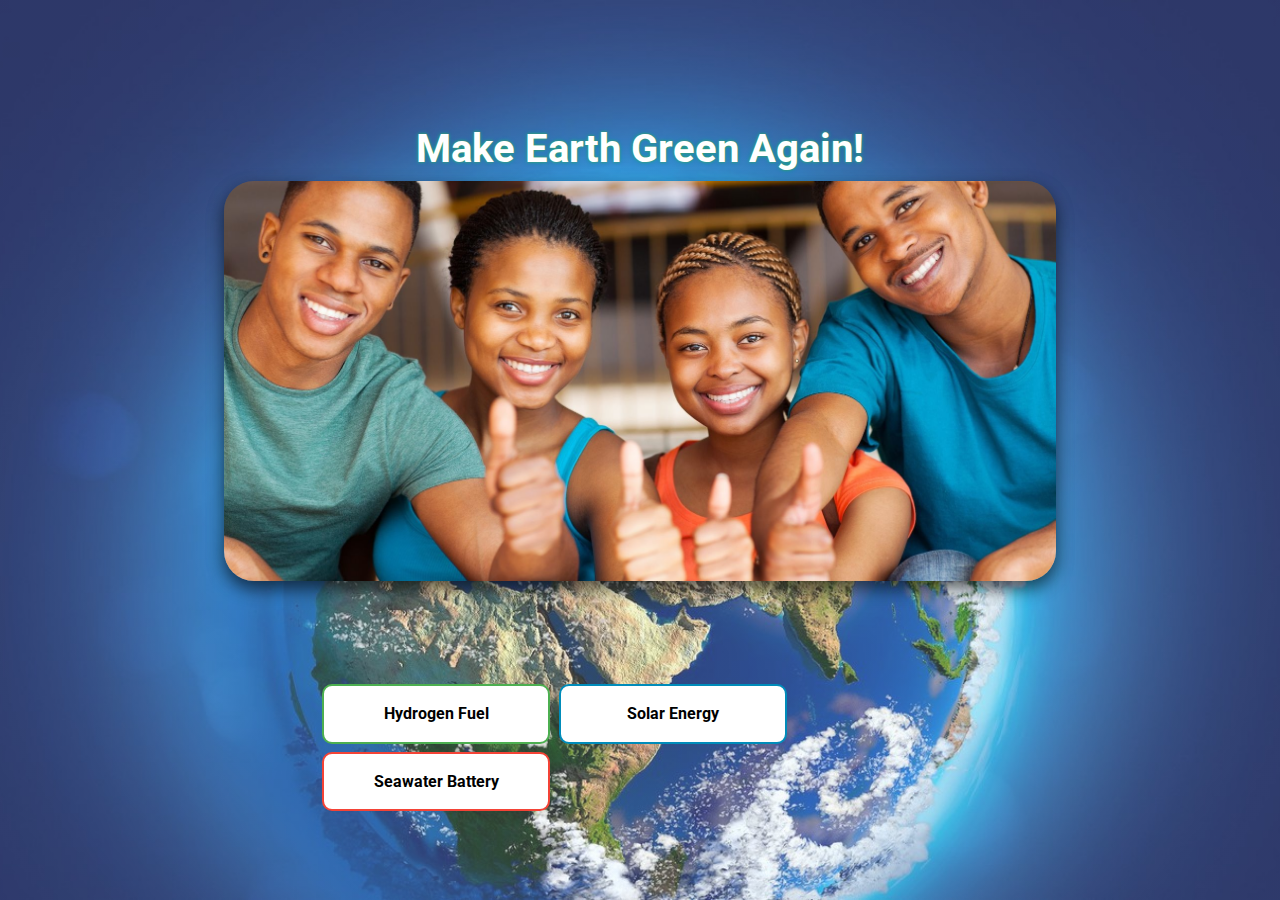
==== index.html @ 9904fbb9 "Initial Website design" ====
<!DOCTYPE html>
<html lang="en" dir="ltr">
  <head>
    <!--Variable (i think) for the veiwport-->
    <meta name="viewport" content="with=device-width, initial-scale=1.0">
    <!--Link to the styling CSS sheet-->
    <link rel="stylesheet" href="style-ro.css">
    <!--googlefonts-->
    <link rel="preconnect" href="https://fonts.googleapis.com">
    <link rel="preconnect" href="https://fonts.gstatic.com" crossorigin>
    <link href="https://fonts.googleapis.com/css2?family=Roboto:ital,wght@0,100;0,300;0,400;0,500;0,700;1,300;1,400;1,500;1,700&display=swap" rel="stylesheet">
    <!--title of the website-->
    <title>Green Earth Now!</title>
    <!--favicon-->
    <link rel="icon" type="image/x-icon" href="images/earthfav.png">
  </head>

  <body>
    <div class="box1">

      <div class="top-section">
        <h1>Make Earth Green Again!</h1>
        <img class="top" src="images/people2.png" alt="Green Earth Now!" >
      </div>

      <div class="bottom-section">
        <a href="one.html" class="button f1">Hydrogen Fuel</a>
        <a href="two.html" class="button f2">Solar Energy</a>
        <a href="three.html" class="button f3">Seawater Battery</a>

      </div>

    </div>

  </body>
</html>
---- style-ro.css ----
* {
  margin: 0;
  padding: 0;
  font-family: 'Roboto', sans-serif;
  font-weight: bold;
  line-height: 1.6em;
  font-size: 20px;
}

body{
  background-color: #2e4057;
}

.box1 { /* Background Image */
  height: 100vh;
  width: 100%;
  background-image: linear-gradient(#e3f4fe33,#e3f4fe33),url(images/earthbkg3.png);
  background-size: cover;
  background-position: center;
  position: absolute;
}

.top-section{
  background-color: none;
  width: 65%;
  margin: 13vh auto 10vh auto;
}

h1{
  text-align: center;
  color: white;
  font-size: 40px;
  font-weight: bold;
  text-shadow: 0 0 3px #4CAF50, 0 0 5px #008CBA;
}


.top{
  opacity: 1.0;
  width: 100%;
  height: 400px;
  object-fit: cover;
  border-radius: 30px;
  /* border: 5px solid #f44336;*/
  box-shadow: 0 8px 16px 0 rgba(0,0,0,0.5), 0 6px 20px 0 rgba(0,0,0,0.19);
}


.bottom-section{
  background-color: none;
  width: 50%;
  margin: 10vh auto 10vh auto;
}

.button {
  background-color: #4CAF50;
  border: none;
  border-radius: 10px;
  color: white;
  padding: 15px 32px;
  text-align: center;
  text-decoration: none;
  display: inline-block;
  font-size: 16px;
  margin: 4px 2px;
  cursor: pointer;
}

.f1{
  width: 25%;
  background-color: white;
  color: black;
  border: 2px solid #4CAF50;
}
.f1:hover {
  background-color: #4CAF50;
  color: white;
}

.f2{
  width: 25%;
  background-color: white;
  color: black;
  border: 2px solid #008CBA;
}

.f2:hover {
  background-color: #008CBA;
  color: white;
}

.f3{
  width: 25%;
  background-color: white;
  color: black;
  border: 2px solid #f44336;
}

.f3:hover {
  background-color: #f44336;
  color: white;
}
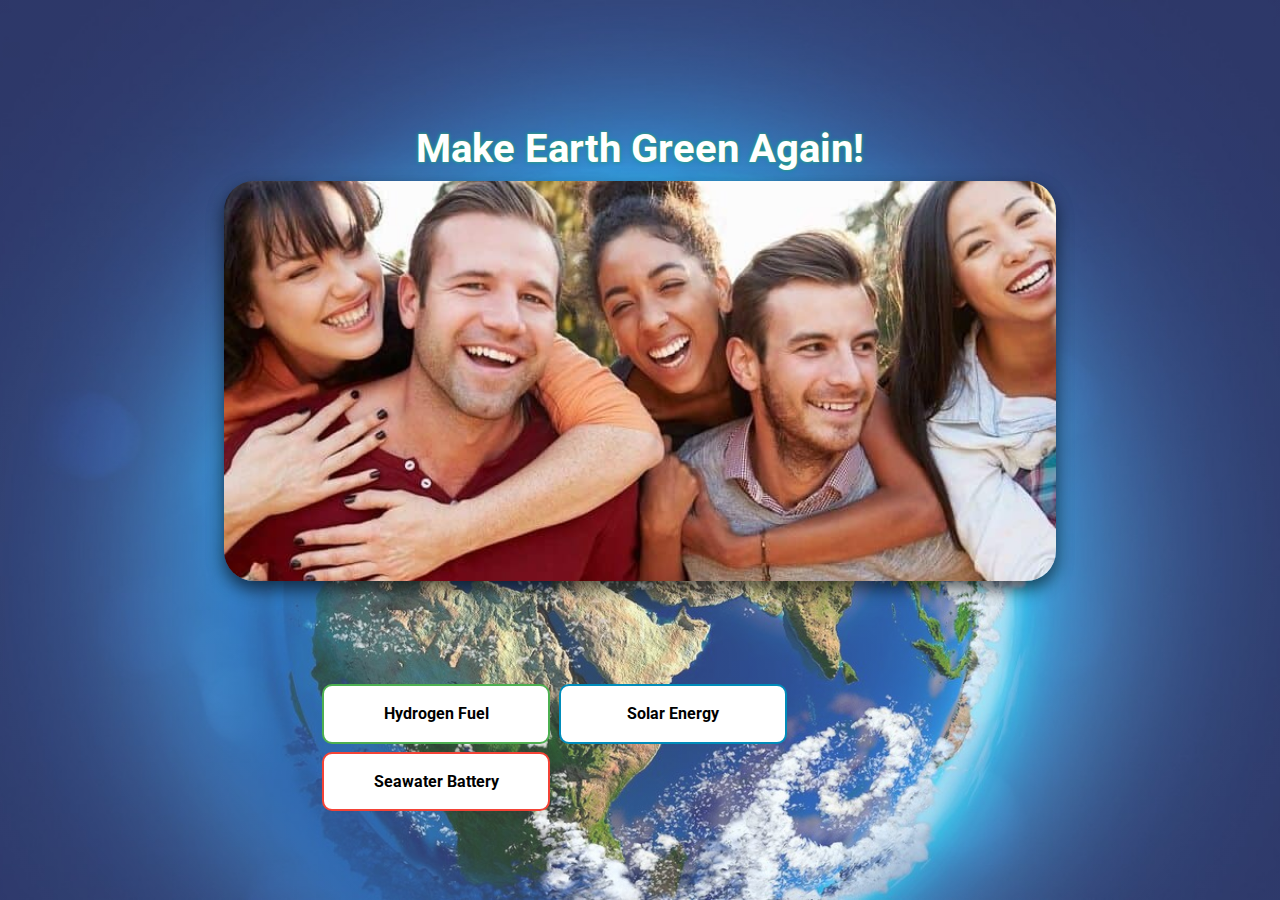
==== commit b8e02cf8: "changed image" ====
--- a/index.html
+++ b/index.html
@@ -20,7 +20,7 @@
 
       <div class="top-section">
         <h1>Make Earth Green Again!</h1>
-        <img class="top" src="images/people2.png" alt="Green Earth Now!" >
+        <img class="top" src="images/people3.png" alt="Green Earth Now!" >
       </div>
 
       <div class="bottom-section">
